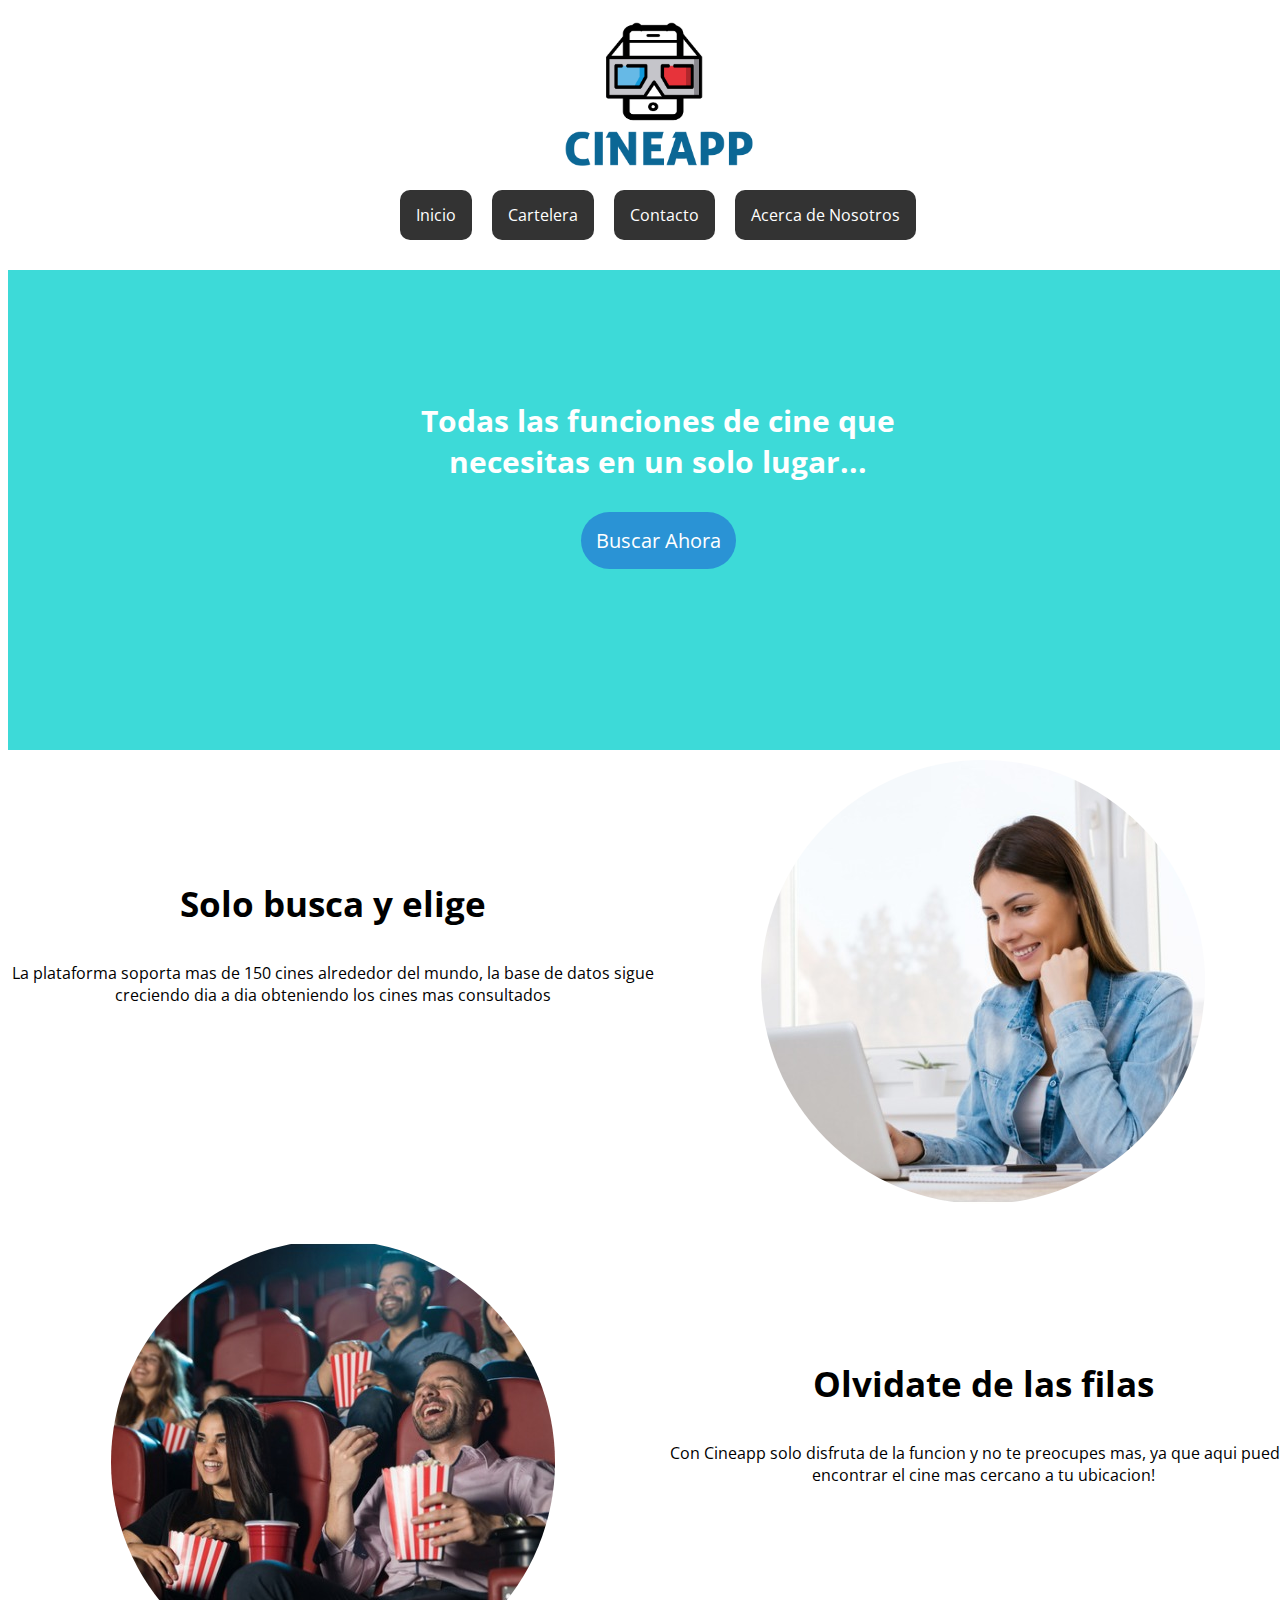
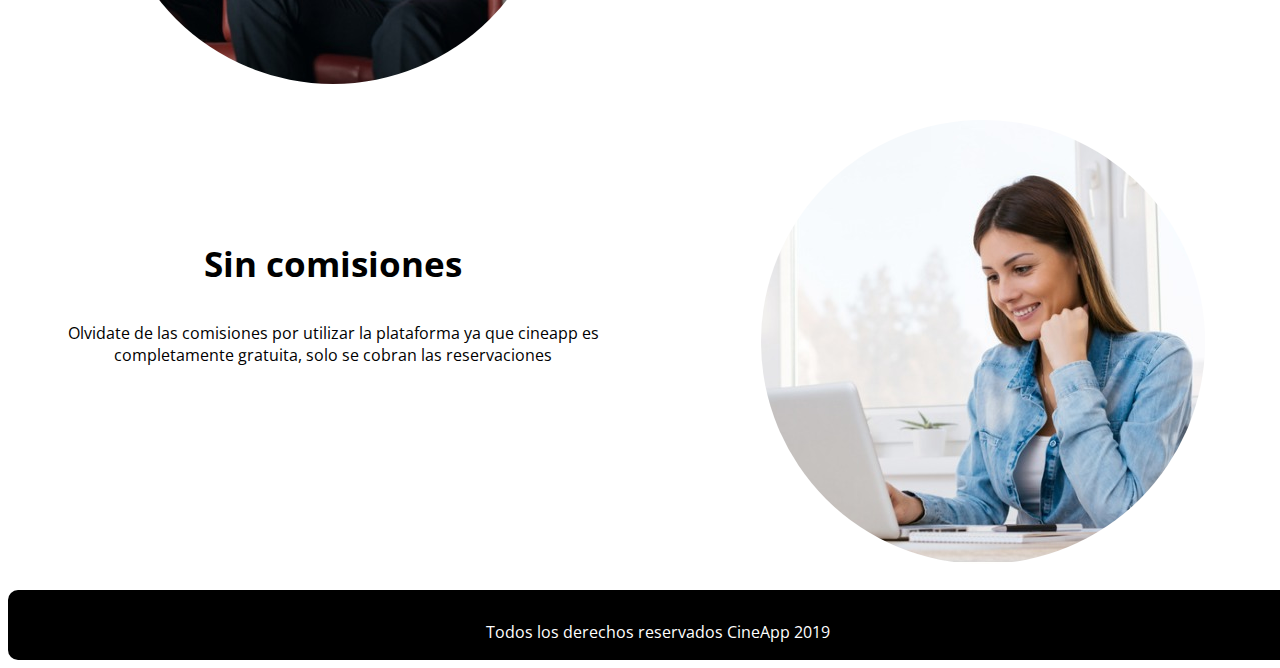
==== pages/about_us.html @ 5f755b2e "updating broken links" ====
<!DOCTYPE html>
<head>
    <title>CineApp</title>
    <link rel="stylesheet" type="text/css" href="../css/styles.css">
</head>
<body>
    <div id="contenedor">
        <header>
            <img class="logo" src="../images/cineapp_logo.png">
        </header>
        <nav>
            <ul>
                <li><a href="../index.html">Inicio</a></li>
                <li><a href="search.html">Cartelera</a></li>
                <li><a href="contact.html">Contacto</a></li>
                <li><a href="about_us.html">Acerca de Nosotros</a></li>
            </ul>
        </nav>
        <section class="first_row">
            <p class="introduction">Todas las funciones de cine que <br>necesitas en un solo lugar...</p>
            <button class="button_search_now">Buscar Ahora</button>
        </section>
        <article>
          <h3 class="headers">Solo busca y elige</h3>
          <p class="pharagraphs">La plataforma soporta mas de 150 cines alrededor del mundo, la base de datos sigue creciendo dia a dia obteniendo los cines mas consultados</p>
        </article>
        <article>
            <img class="image_person" src="../images/workingfromhom.jpg">
        </article>
        <article>
            <img class="image_person" src="../images/groupofpeople.jpg">
        </article>
        <article>
          <h3 class="headers">Olvidate de las filas</h3>
          <p class="pharagraphs">Con Cineapp solo disfruta de la funcion y no te preocupes mas, ya que aqui puedes encontrar el cine mas cercano a tu ubicacion!</p>
        </article>
        <article>
          <h3 class="headers">Sin comisiones</h3>
          <p class="pharagraphs">Olvidate de las comisiones por utilizar la plataforma ya que cineapp es completamente gratuita, solo se cobran las reservaciones</p>
        </article>
        <article>
            <img class="image_person" src="../images/workingfromhom.jpg">
        </article>
        <footer>
            <p>Todos los derechos reservados CineApp 2019</p>
        </footer>
    </div>
</body>
</html>
---- css/styles.css ----
@import url('https://fonts.googleapis.com/css?family=Open+Sans&display=swap');

*body {
  margin: 0;
  padding: 0px;
}

html * {
  font-family: 'Open Sans', sans-serif;
}

#contenedor {
  width: 1300px;
  margin: auto;
  margin-top: 20px;
  padding: 0px;
  border-radius: 40px;
}

header {
  height: 150px;
}

nav {
  height: 80px;
  margin-top: 10px;
}

section {
  margin-top: 10px;
  height: 480px;
  width: inherit;
  background-color: blue;
  color: red;
  display: inline-block;
}

footer {
  height: 40px;
  clear: both;
  text-align: center;
  background-color: black;
  color: white;
  padding: 15px;
  border-radius: 10px;
}

ul {
  list-style-type: none;
  margin: 0 auto;
  padding: 0;
  overflow: hidden;
  display: table;
}

li {
  float: left;
  text-align: center;
  margin: 10px;
  border: 10px;
  background-color: #333;
  border-radius: 10px;
}

li a {
  display: block;
  color: white;
  text-align: center;
  padding: 14px 16px;
  text-decoration: none;
  text-align: center;
  border-radius: 10px;
}

li a:hover {
  background-color: #111;
  text-align: center;
}

.introduction {
  margin-top: 10%;
  font-size: 30px;
  text-align: center;
  color: white;
  font-weight: bold;
}

.button_search_now {
  border-radius: 50rem!important;
  display: table;
  margin: 0 auto;
  border: 0;
  padding: 15px;
  font-size: 20px;
  background-color: #2A93D5;
  color: white;
}

.first_row {
  background-color: #3DDAD8;
}

article {
  width: 50%;
  height: 480px;
  float: left;
}

.pharagraphs {
  text-align: center;
  margin-top: 30px;
  font-size: 15;
}

.headers {
  text-align: center;
  margin-top: 20%;
  font-size: 35px;
}

.image_person {
  border-radius: 50%!important;
  display: table;
  margin: 0 auto;
  margin-top: 10px;
}

.logo {
  width: 200px;
  height: 150px;
  display: table;
  margin: 0 auto;
}
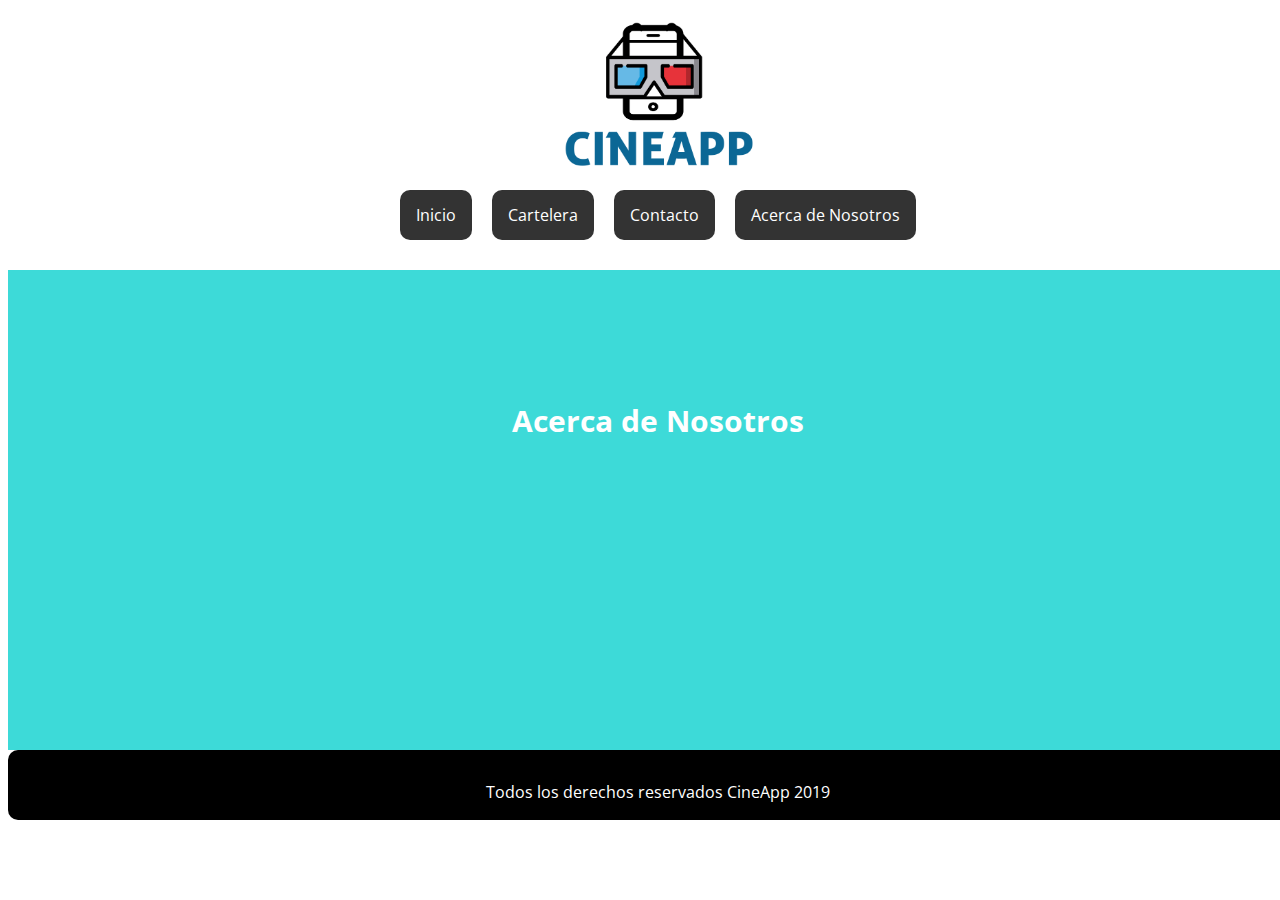
==== commit f0bed669: "updating child pages" ====
--- a/pages/about_us.html
+++ b/pages/about_us.html
@@ -17,30 +17,8 @@
             </ul>
         </nav>
         <section class="first_row">
-            <p class="introduction">Todas las funciones de cine que <br>necesitas en un solo lugar...</p>
-            <button class="button_search_now">Buscar Ahora</button>
+            <p class="introduction">Acerca de Nosotros</p>
         </section>
-        <article>
-          <h3 class="headers">Solo busca y elige</h3>
-          <p class="pharagraphs">La plataforma soporta mas de 150 cines alrededor del mundo, la base de datos sigue creciendo dia a dia obteniendo los cines mas consultados</p>
-        </article>
-        <article>
-            <img class="image_person" src="../images/workingfromhom.jpg">
-        </article>
-        <article>
-            <img class="image_person" src="../images/groupofpeople.jpg">
-        </article>
-        <article>
-          <h3 class="headers">Olvidate de las filas</h3>
-          <p class="pharagraphs">Con Cineapp solo disfruta de la funcion y no te preocupes mas, ya que aqui puedes encontrar el cine mas cercano a tu ubicacion!</p>
-        </article>
-        <article>
-          <h3 class="headers">Sin comisiones</h3>
-          <p class="pharagraphs">Olvidate de las comisiones por utilizar la plataforma ya que cineapp es completamente gratuita, solo se cobran las reservaciones</p>
-        </article>
-        <article>
-            <img class="image_person" src="../images/workingfromhom.jpg">
-        </article>
         <footer>
             <p>Todos los derechos reservados CineApp 2019</p>
         </footer>
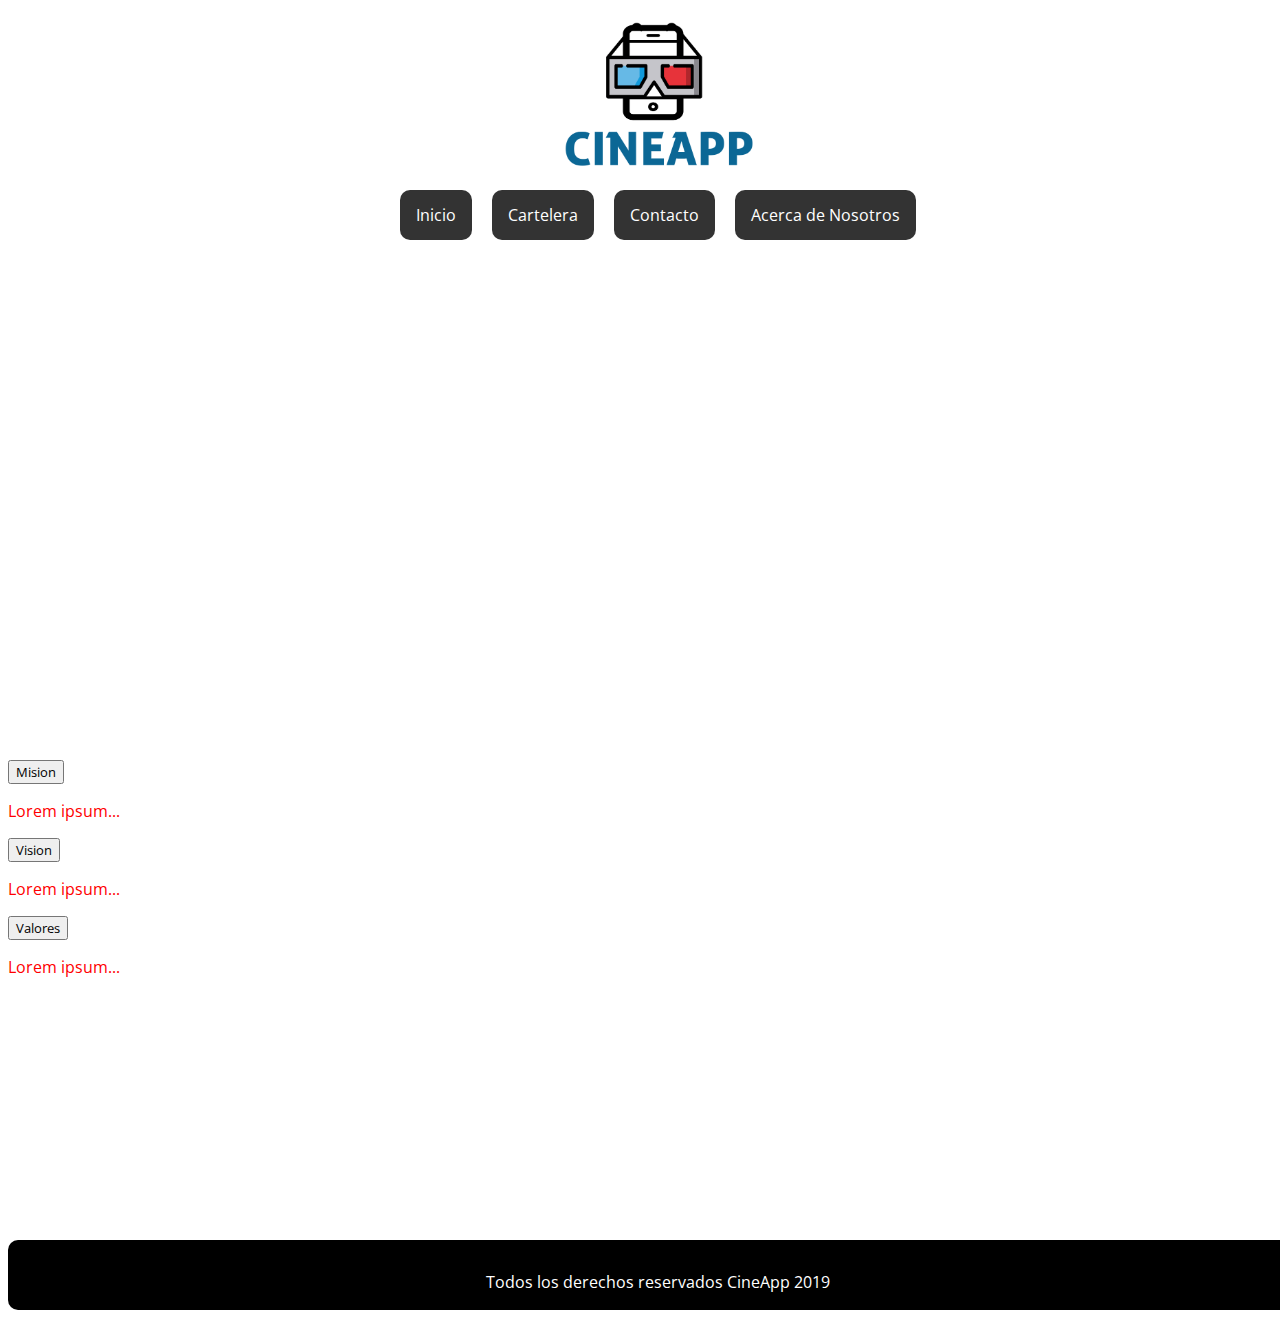
==== commit cc2d5557: "updating about_us pages and contact pages with the required content" ====
--- a/pages/about_us.html
+++ b/pages/about_us.html
@@ -2,6 +2,7 @@
 <head>
     <title>CineApp</title>
     <link rel="stylesheet" type="text/css" href="../css/styles.css">
+    <link rel="stylesheet" type="text/css" href="../css/accordion.css">
 </head>
 <body>
     <div id="contenedor">
@@ -19,9 +20,26 @@
         <section class="first_row">
             <p class="introduction">Acerca de Nosotros</p>
         </section>
+        <section>
+            <button class="accordion">Mision</button>
+            <div class="panel">
+                <p>Lorem ipsum...</p>
+            </div>
+
+            <button class="accordion">Vision</button>
+            <div class="panel">
+                <p>Lorem ipsum...</p>
+            </div>
+
+            <button class="accordion">Valores</button>
+            <div class="panel">
+                <p>Lorem ipsum...</p>
+            </div>
+        </section>
         <footer>
             <p>Todos los derechos reservados CineApp 2019</p>
         </footer>
     </div>
+    <script src="../js/accordion.js"></script>
 </body>
 </html>--- a/css/styles.css
+++ b/css/styles.css
@@ -30,7 +30,6 @@
   margin-top: 10px;
   height: 480px;
   width: inherit;
-  background-color: blue;
   color: red;
   display: inline-block;
 }
@@ -94,10 +93,7 @@
   font-size: 20px;
   background-color: #2A93D5;
   color: white;
-}
-
-.first_row {
-  background-color: #3DDAD8;
+  margin-top: 90px;
 }
 
 article {
@@ -130,4 +126,39 @@
   height: 150px;
   display: table;
   margin: 0 auto;
+}
+
+.card {
+  width: 100%;
+  display: block;
+  overflow: hidden;
+  color: black;
+}
+
+.column_left_card {
+  width: 20%;
+  float: left;
+  margin: 10px; 
+}
+
+.column_right_card {
+  width: 75%;
+  float: right;
+}
+
+.image_movie {
+  display: table;
+  margin: 0 auto;
+  overflow: hidden;
+  margin-top: 30px;
+}
+
+input[type=text], select {
+  width: 50%;
+  padding: 12px 20px;
+  margin: 0 auto;
+  display: table;
+  border: 1px solid #ccc;
+  border-radius: 4px;
+  box-sizing: border-box;
 }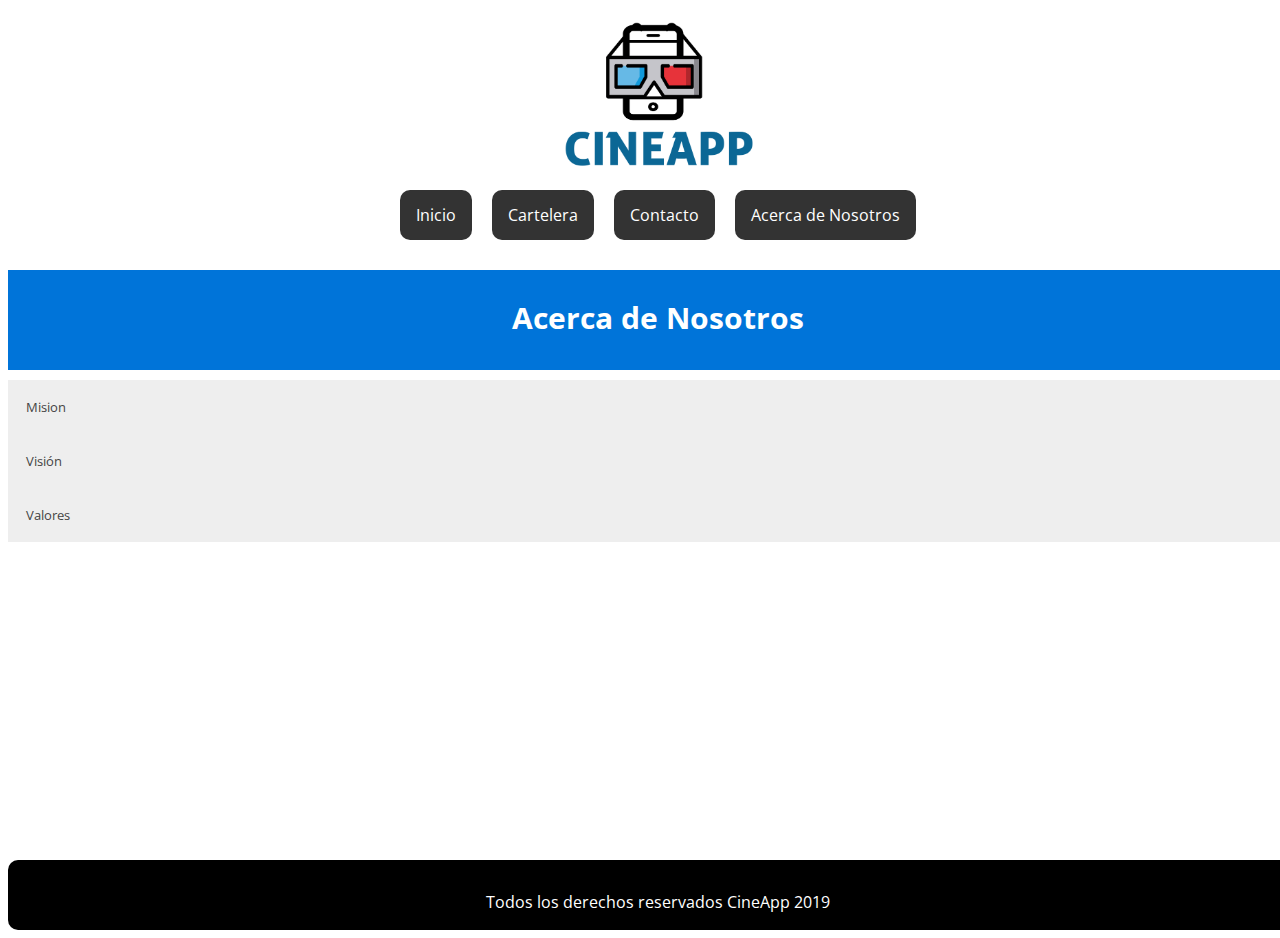
==== commit eb169a2b: "adding sections of about us page" ====
--- a/pages/about_us.html
+++ b/pages/about_us.html
@@ -17,23 +17,41 @@
                 <li><a href="about_us.html">Acerca de Nosotros</a></li>
             </ul>
         </nav>
-        <section class="first_row">
-            <p class="introduction">Acerca de Nosotros</p>
+        <section style="height: 100px; background-color: #0074D9">
+            <p class="introduction" style="margin-top: 27px;">Acerca de Nosotros</p>
         </section>
         <section>
             <button class="accordion">Mision</button>
             <div class="panel">
-                <p>Lorem ipsum...</p>
+                <article class="color_text">
+                <h3 class="headers">Mision</h3>
+                <p class="pharagraphs" style="text-align:center;">La plataforma soporta mas de 150 cines alrededor del mundo, la base de datos sigue creciendo dia a dia obteniendo los cines mas consultados</p>
+                </article>
+                <article>
+                    <img class="image_person" src="../images/about_us/mision.jpg">
+                </article>
             </div>
 
-            <button class="accordion">Vision</button>
+            <button class="accordion">Visión</button>
             <div class="panel">
-                <p>Lorem ipsum...</p>
+                <article>
+                    <img class="image_person" src="../images/about_us/vision.jpg">
+                </article>
+                <article class="color_text">
+                <h3 class="headers">Visión</h3>
+                <p class="pharagraphs" style="text-align:center;">La plataforma soporta mas de 150 cines alrededor del mundo, la base de datos sigue creciendo dia a dia obteniendo los cines mas consultados</p>
+                </article>
             </div>
 
             <button class="accordion">Valores</button>
             <div class="panel">
-                <p>Lorem ipsum...</p>
+                <article class="color_text">
+                <h3 class="headers">Valores</h3>
+                <p class="pharagraphs" style="text-align:center;">La plataforma soporta mas de 150 cines alrededor del mundo, la base de datos sigue creciendo dia a dia obteniendo los cines mas consultados</p>
+                </article>
+                <article>
+                    <img class="image_person" src="../images/about_us/valores.jpg">
+                </article>
             </div>
         </section>
         <footer>
--- a/css/styles.css
+++ b/css/styles.css
@@ -34,6 +34,19 @@
   display: inline-block;
 }
 
+.overlay {
+  height: 480px;
+  width: inherit;
+  background: #0074D9;
+  overflow: hidden;
+}
+
+.image_overlay {
+  object-fit: cover;
+  opacity: 0.6;
+  position: absolute;
+}
+
 footer {
   height: 40px;
   clear: both;
@@ -77,11 +90,11 @@
 }
 
 .introduction {
-  margin-top: 10%;
   font-size: 30px;
   text-align: center;
   color: white;
   font-weight: bold;
+  margin-top: 125px;
 }
 
 .button_search_now {
@@ -102,6 +115,12 @@
   float: left;
 }
 
+.column {
+  width: 50%;
+  float: left;
+  text-align: center;
+}
+
 .pharagraphs {
   text-align: center;
   margin-top: 30px;
@@ -154,11 +173,70 @@
 }
 
 input[type=text], select {
-  width: 50%;
+  width: 100%;
   padding: 12px 20px;
-  margin: 0 auto;
-  display: table;
   border: 1px solid #ccc;
   border-radius: 4px;
   box-sizing: border-box;
+}
+
+input[type=submit] {
+  width: 100%;
+  background-color: #2A93D5;
+  color: white;
+  padding: 14px 20px;
+  margin: 8px 0;
+  border: none;
+  border-radius: 4px;
+  cursor: pointer;
+}
+
+input[type=submit]:hover {
+  background-color: #0074D9;
+}
+
+.align_center {
+  color: black;
+  display: table;
+  margin: 0 auto;
+}
+
+.align_form_center {
+  margin: 20px;
+}
+
+.form_group {
+  margin: 20px;
+}
+
+.text_center {
+  text-align: center;
+}
+
+.google-maps {
+  position: relative;
+  padding-bottom: 45%;
+  height: 0;
+  overflow: hidden;
+}
+
+.google-maps iframe {
+  position: absolute;
+  top: 0;
+  left: 0;
+  width: 100% !important;
+  height: 100% !important;
+}
+
+.brief_cover {
+  position:absolute;
+  left:0; 
+  right:0;
+  top:10;
+  margin:auto;
+  overflow:auto;
+}
+
+.color_text {
+  color: black;
 }--- a/css/accordion.css
+++ b/css/accordion.css
@@ -0,0 +1,23 @@
+.accordion {
+  background-color: #eee;
+  color: #444;
+  cursor: pointer;
+  padding: 18px;
+  width: 100%;
+  text-align: left;
+  border: none;
+  outline: none;
+  transition: 0.4s;
+}
+
+.active, .accordion:hover {
+  background-color: #ccc;
+}
+
+.panel {
+  padding: 0 18px;
+  background-color: white;
+  max-height: 0;
+  overflow: hidden;
+  transition: max-height 0.2s ease-out;
+}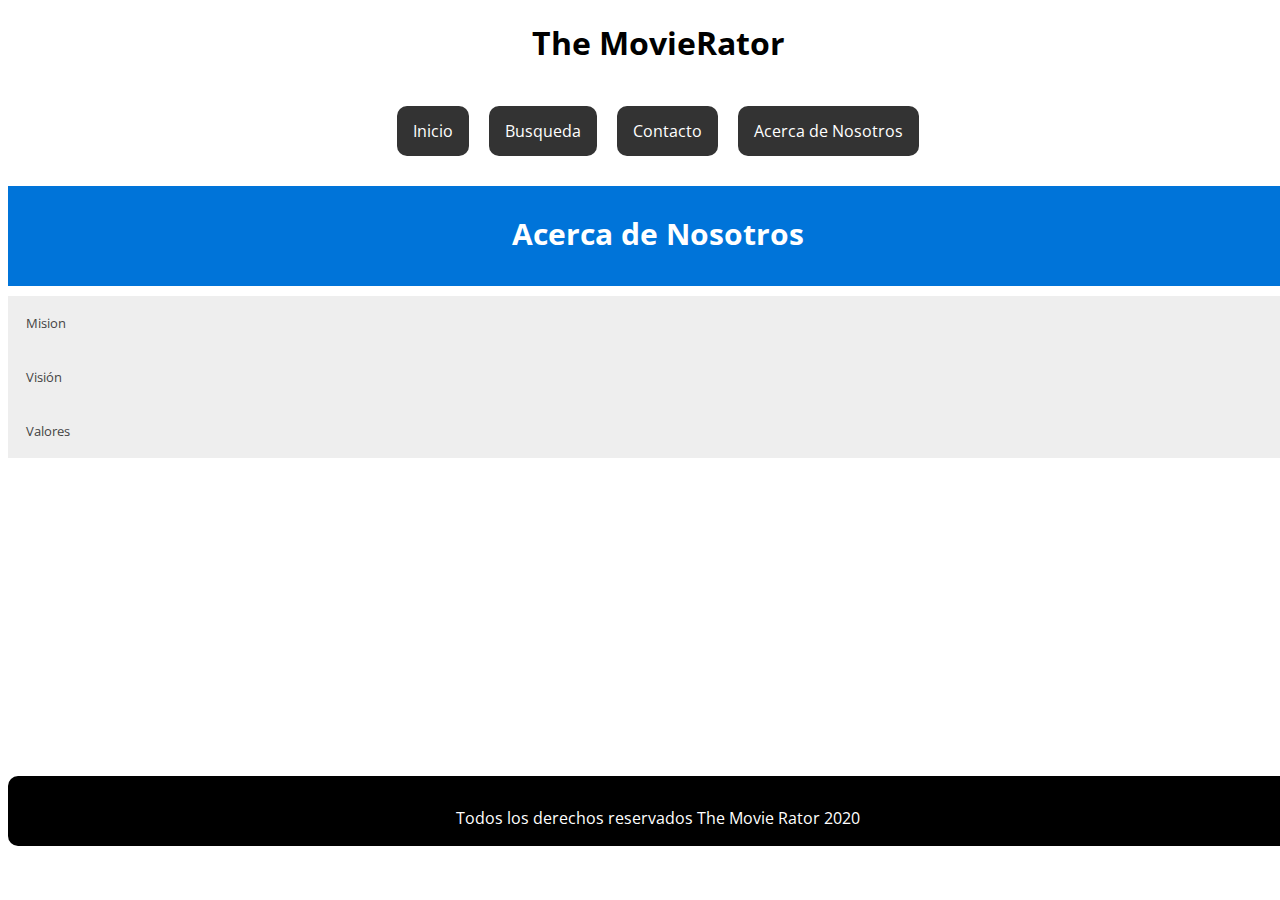
==== commit 9fb4fca9: "movierator branding" ====
--- a/pages/about_us.html
+++ b/pages/about_us.html
@@ -1,5 +1,6 @@
 <!DOCTYPE html>
 <head>
+    <meta charset="UTF-8">
     <title>CineApp</title>
     <link rel="stylesheet" type="text/css" href="../css/styles.css">
     <link rel="stylesheet" type="text/css" href="../css/accordion.css">
@@ -7,12 +8,12 @@
 <body>
     <div id="contenedor">
         <header>
-            <img class="logo" src="../images/cineapp_logo.png">
+          <h1>The MovieRator</h1>
         </header>
         <nav>
             <ul>
                 <li><a href="../index.html">Inicio</a></li>
-                <li><a href="search.html">Cartelera</a></li>
+                <li><a href="search.html">Busqueda</a></li>
                 <li><a href="contact.html">Contacto</a></li>
                 <li><a href="about_us.html">Acerca de Nosotros</a></li>
             </ul>
@@ -55,9 +56,9 @@
             </div>
         </section>
         <footer>
-            <p>Todos los derechos reservados CineApp 2019</p>
+            <p>Todos los derechos reservados The Movie Rator 2020</p>
         </footer>
     </div>
     <script src="../js/accordion.js"></script>
 </body>
-</html>+</html>
--- a/css/styles.css
+++ b/css/styles.css
@@ -18,7 +18,8 @@
 }
 
 header {
-  height: 150px;
+  height: 65px;
+  text-align: center;
 }
 
 nav {
@@ -239,4 +240,4 @@
 
 .color_text {
   color: black;
-}+}
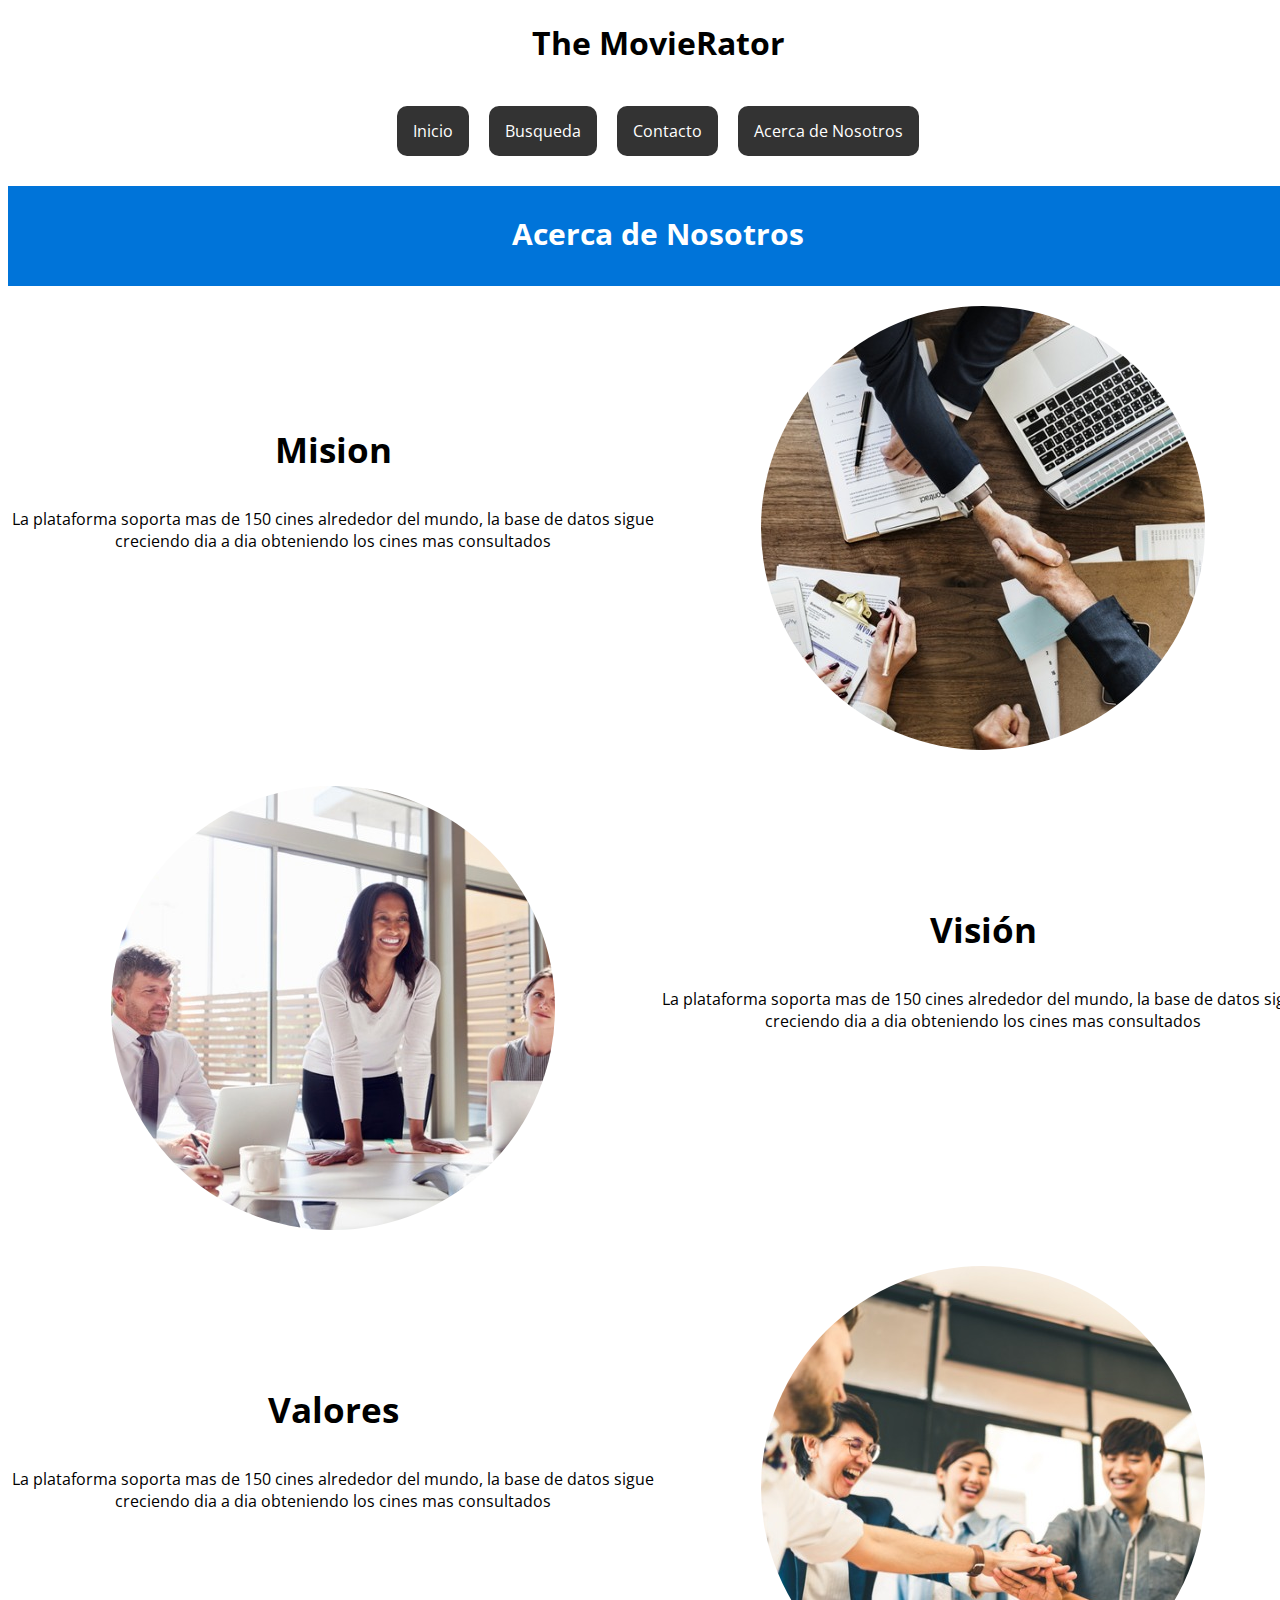
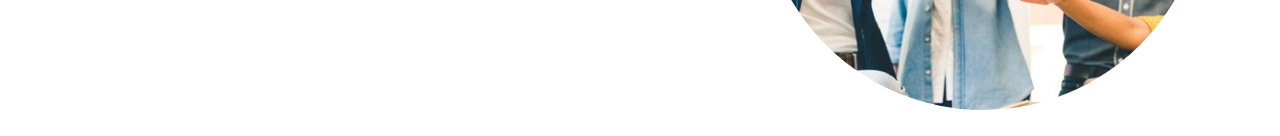
==== commit d50393da: "adding to a list" ====
--- a/pages/about_us.html
+++ b/pages/about_us.html
@@ -22,43 +22,30 @@
             <p class="introduction" style="margin-top: 27px;">Acerca de Nosotros</p>
         </section>
         <section>
-            <button class="accordion">Mision</button>
-            <div class="panel">
-                <article class="color_text">
-                <h3 class="headers">Mision</h3>
-                <p class="pharagraphs" style="text-align:center;">La plataforma soporta mas de 150 cines alrededor del mundo, la base de datos sigue creciendo dia a dia obteniendo los cines mas consultados</p>
-                </article>
-                <article>
-                    <img class="image_person" src="../images/about_us/mision.jpg">
-                </article>
-            </div>
+            <article class="color_text">
+            <h3 class="headers">Mision</h3>
+            <p class="pharagraphs" style="text-align:center;">La plataforma soporta mas de 150 cines alrededor del mundo, la base de datos sigue creciendo dia a dia obteniendo los cines mas consultados</p>
+            </article>
+            <article>
+                <img class="image_person" src="../images/about_us/mision.jpg">
+            </article>
 
-            <button class="accordion">Visión</button>
-            <div class="panel">
-                <article>
-                    <img class="image_person" src="../images/about_us/vision.jpg">
-                </article>
-                <article class="color_text">
-                <h3 class="headers">Visión</h3>
-                <p class="pharagraphs" style="text-align:center;">La plataforma soporta mas de 150 cines alrededor del mundo, la base de datos sigue creciendo dia a dia obteniendo los cines mas consultados</p>
-                </article>
-            </div>
+            <article>
+                <img class="image_person" src="../images/about_us/vision.jpg">
+            </article>
+            <article class="color_text">
+            <h3 class="headers">Visión</h3>
+            <p class="pharagraphs" style="text-align:center;">La plataforma soporta mas de 150 cines alrededor del mundo, la base de datos sigue creciendo dia a dia obteniendo los cines mas consultados</p>
+            </article>
 
-            <button class="accordion">Valores</button>
-            <div class="panel">
-                <article class="color_text">
-                <h3 class="headers">Valores</h3>
-                <p class="pharagraphs" style="text-align:center;">La plataforma soporta mas de 150 cines alrededor del mundo, la base de datos sigue creciendo dia a dia obteniendo los cines mas consultados</p>
-                </article>
-                <article>
-                    <img class="image_person" src="../images/about_us/valores.jpg">
-                </article>
-            </div>
+            <article class="color_text">
+            <h3 class="headers">Valores</h3>
+            <p class="pharagraphs" style="text-align:center;">La plataforma soporta mas de 150 cines alrededor del mundo, la base de datos sigue creciendo dia a dia obteniendo los cines mas consultados</p>
+            </article>
+            <article>
+                <img class="image_person" src="../images/about_us/valores.jpg">
+            </article>
         </section>
-        <footer>
-            <p>Todos los derechos reservados The Movie Rator 2020</p>
-        </footer>
     </div>
-    <script src="../js/accordion.js"></script>
 </body>
 </html>
--- a/css/styles.css
+++ b/css/styles.css
@@ -171,6 +171,8 @@
   margin: 0 auto;
   overflow: hidden;
   margin-top: 30px;
+  height: 155px;
+  width: 105px;
 }
 
 input[type=text], select {
@@ -241,3 +243,10 @@
 .color_text {
   color: black;
 }
+
+.lead_generator {
+  padding-left: 15%;
+  width: 70%;
+  height: 480px;
+  float: left;
+}
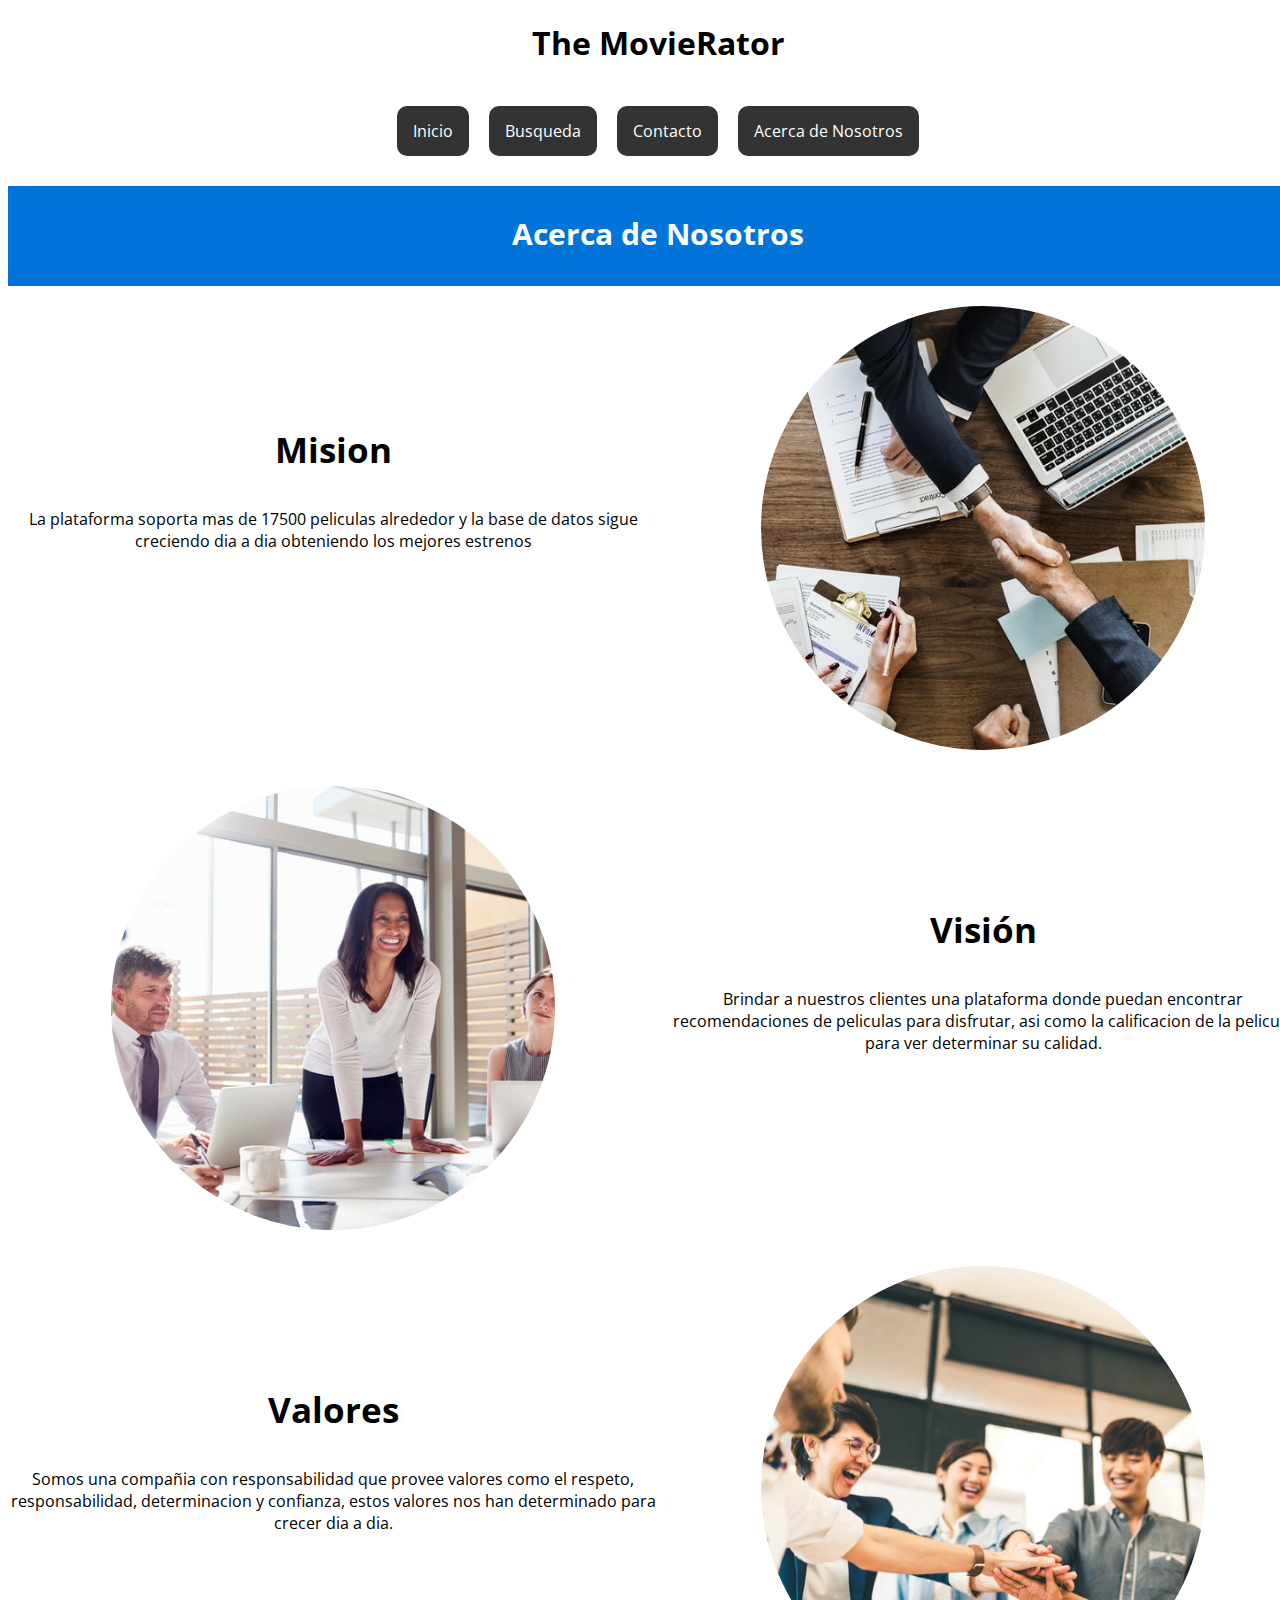
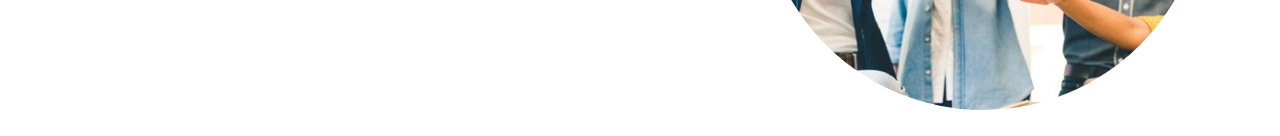
==== commit 7795b519: "updates" ====
--- a/pages/about_us.html
+++ b/pages/about_us.html
@@ -24,7 +24,9 @@
         <section>
             <article class="color_text">
             <h3 class="headers">Mision</h3>
-            <p class="pharagraphs" style="text-align:center;">La plataforma soporta mas de 150 cines alrededor del mundo, la base de datos sigue creciendo dia a dia obteniendo los cines mas consultados</p>
+            <p class="pharagraphs" style="text-align:center;">La plataforma
+            soporta mas de 17500 peliculas alrededor y la base de datos sigue
+            creciendo dia a dia obteniendo los mejores estrenos</p>
             </article>
             <article>
                 <img class="image_person" src="../images/about_us/mision.jpg">
@@ -35,12 +37,18 @@
             </article>
             <article class="color_text">
             <h3 class="headers">Visión</h3>
-            <p class="pharagraphs" style="text-align:center;">La plataforma soporta mas de 150 cines alrededor del mundo, la base de datos sigue creciendo dia a dia obteniendo los cines mas consultados</p>
+            <p class="pharagraphs" style="text-align:center;">Brindar a nuestros
+            clientes una plataforma donde puedan encontrar recomendaciones de
+            peliculas para disfrutar, asi como la calificacion de la pelicula
+            para ver determinar su calidad.</p>
             </article>
 
             <article class="color_text">
             <h3 class="headers">Valores</h3>
-            <p class="pharagraphs" style="text-align:center;">La plataforma soporta mas de 150 cines alrededor del mundo, la base de datos sigue creciendo dia a dia obteniendo los cines mas consultados</p>
+            <p class="pharagraphs" style="text-align:center;">Somos una compañia
+            con responsabilidad que provee valores como el respeto,
+            responsabilidad, determinacion y confianza, estos valores nos han
+            determinado para crecer dia a dia.</p>
             </article>
             <article>
                 <img class="image_person" src="../images/about_us/valores.jpg">
--- a/css/styles.css
+++ b/css/styles.css
@@ -250,3 +250,21 @@
   height: 480px;
   float: left;
 }
+
+.backdrop_image {
+  width: 100%;
+  height: 100%;
+}
+
+.column1 {
+  width: 50%;
+  float: left;
+}
+
+.image_detail {
+  width: 45%;
+  height: 80%;
+  border-radius: 10px;
+  display: block;
+  margin: auto;
+}
